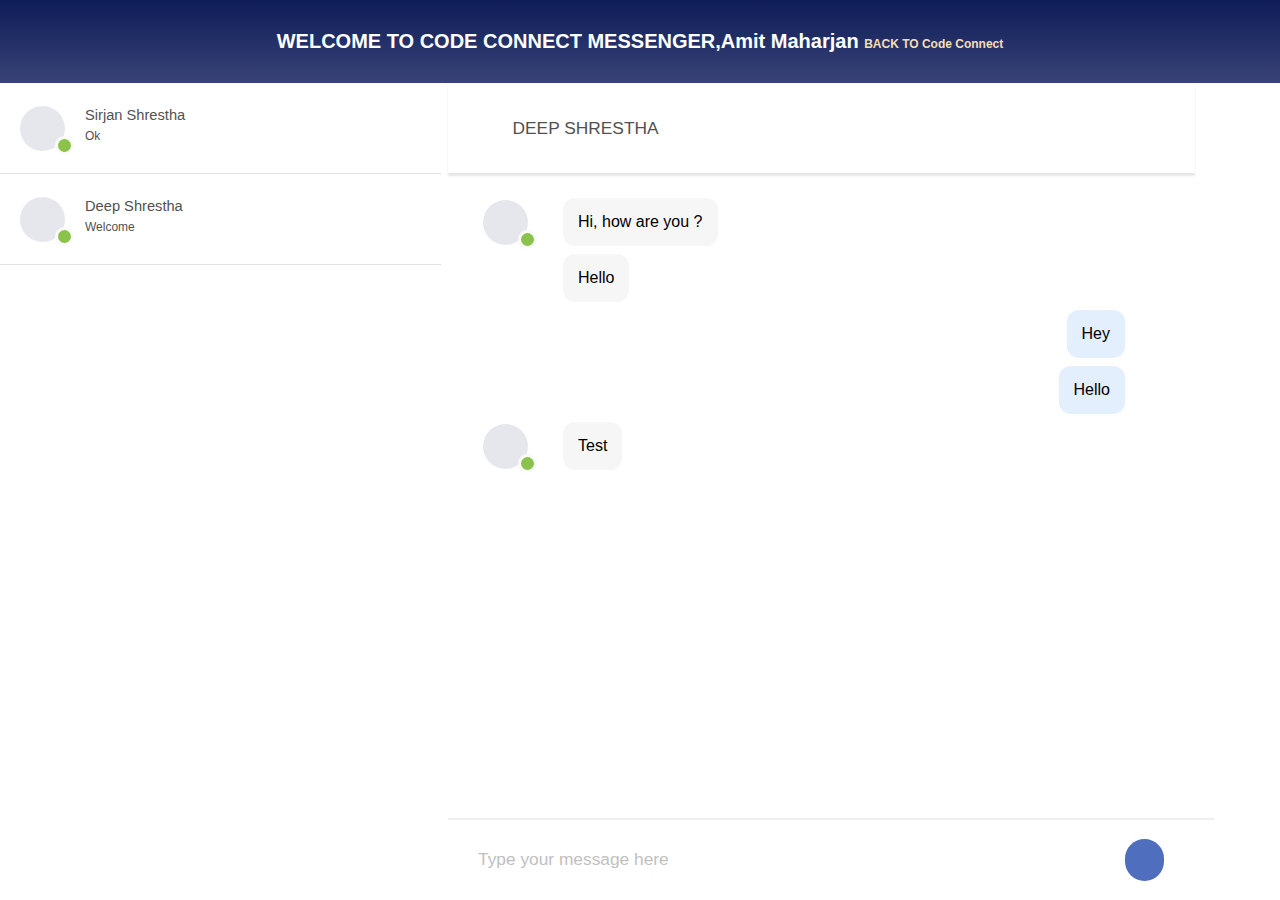
==== messenger/index.html @ 53f703fd "ccm and cc managed" ====
<!DOCTYPE html>
<!-- saved from url=(0022)http://localhost:3000/ -->
<html lang="en">
  <head>
    <meta http-equiv="Content-Type" content="text/html; charset=UTF-8" />

    <link rel="icon" href="http://localhost:3000/favicon.ico" />
    <meta name="viewport" content="width=device-width, initial-scale=1" />
    <meta name="theme-color" content="#000000" />
    <meta
      name="description"
      content="Web site created using create-react-app"
    />
    <link rel="apple-touch-icon" href="http://localhost:3000/logo192.png" />
    <link
      rel="stylesheet"
      href="./Code Connect Messenger_files/font-awesome.min.css"
    />
    <link rel="stylesheet" href="./Code Connect Messenger_files/css" />

    <link rel="stylesheet" href="./Code Connect Messenger_files/style.css" />
    <title>Code Connect Messenger</title>
    <script
      defer=""
      src="./Code Connect Messenger_files/bundle.js.download"
    ></script>
    <style>
      body {
        margin: 0;
        font-family: -apple-system, BlinkMacSystemFont, "Segoe UI", "Roboto",
          "Oxygen", "Ubuntu", "Cantarell", "Fira Sans", "Droid Sans",
          "Helvetica Neue", sans-serif;
        -webkit-font-smoothing: antialiased;
        -moz-osx-font-smoothing: grayscale;
      }

      code {
        font-family: source-code-pro, Menlo, Monaco, Consolas, "Courier New",
          monospace;
      }
    </style>
  </head>
  <body data-new-gr-c-s-check-loaded="14.1120.0" data-gr-ext-installed="">
    <noscript>You need to enable JavaScript to run this app.</noscript>
    <div id="root">
      <div class="container">
        <h1 class="header-text">
          WELCOME TO CODE CONNECT MESSENGER,Amit Maharjan
          <a href="http://localhost/codeconnect">BACK TO Code Connect</a>
        </h1>
        <div class="row">
          <section class="discussions">
            <div class="discussion message-active">
              <div
                class="photo"
                style="
                  background-image: url('https://images.unsplash.com/photo-1438761681033-6461ffad8d80?ixid=MnwxMjA3fDB8MHxwaG90by1wYWdlfHx8fGVufDB8fHx8&amp;ixlib=rb-1.2.1&amp;auto=format&amp;fit=crop&amp;w=1050&amp;q=80');
                "
              >
                <div class="online"></div>
              </div>
              <div class="desc-contact">
                <p class="name">Sirjan Shrestha</p>
                <p class="message">Ok</p>
              </div>
            </div>
            <div class="discussion message-active">
              <div
                class="photo"
                style="
                  background-image: url('https://images.unsplash.com/photo-1438761681033-6461ffad8d80?ixid=MnwxMjA3fDB8MHxwaG90by1wYWdlfHx8fGVufDB8fHx8&amp;ixlib=rb-1.2.1&amp;auto=format&amp;fit=crop&amp;w=1050&amp;q=80');
                "
              >
                <div class="online"></div>
              </div>
              <div class="desc-contact">
                <p class="name">Deep Shrestha</p>
                <p class="message">Welcome</p>
              </div>
            </div>
          </section>
          <section class="chat">
            <div class="header-chat">
              <i class="icon fa fa-user-o" aria-hidden="true"></i>
              <p class="name">Deep shrestha</p>
              <i
                class="icon clickable fa fa-ellipsis-h right"
                aria-hidden="true"
              ></i>
            </div>
            <div class="messages-chat">
              <div class="message">
                <div
                  class="photo"
                  style="
                    background-image: url('https://images.unsplash.com/photo-1438761681033-6461ffad8d80?ixid=MnwxMjA3fDB8MHxwaG90by1wYWdlfHx8fGVufDB8fHx8&amp;ixlib=rb-1.2.1&amp;auto=format&amp;fit=crop&amp;w=1050&amp;q=80');
                  "
                >
                  <div class="online"></div>
                </div>
                <p class="text">Hi, how are you ?</p>
              </div>
              <div class="message text-only">
                <p class="text">
                  Hello
                </p>
              </div>
              <div class="message text-only">
                <div class="response">
                  <p class="text">Hey</p>
                </div>
              </div>
              <div class="message text-only">
                <div class="response">
                  <p class="text">Hello</p>
                </div>
              </div>
              <div class="message">
                <div
                  class="photo"
                  style="
                    background-image: url('https://images.unsplash.com/photo-1438761681033-6461ffad8d80?ixid=MnwxMjA3fDB8MHxwaG90by1wYWdlfHx8fGVufDB8fHx8&amp;ixlib=rb-1.2.1&amp;auto=format&amp;fit=crop&amp;w=1050&amp;q=80');
                  "
                >
                  <div class="online"></div>
                </div>
                <p class="text">Test</p>
              </div>
            </div>
            <div class="footer-chat">
              <input
                type="text"
                class="write-message"
                placeholder="Type your message here"
              /><i
                class="icon send fa fa-paper-plane-o clickable"
                aria-hidden="true"
              ></i>
            </div>
          </section>
        </div>
      </div>
    </div>
  </body>
</html>
---- messenger/Code Connect Messenger_files/style.css ----
body {
    font-family: Montserrat;
    background-color: #ffffff;
    margin: 0;
  }
  .header-text{
    text-align: center;
    padding: 30px;
    margin: 0;
    color: white;
    font-size: 20px;
    background:linear-gradient(180deg, #0E1C58 0%, rgba(1, 14, 80, 0.78) 100%); ;
  }
  .header-text a{
    text-decoration: none;
    color: wheat;
    font-size: 12px;
  }
  .container {
    padding:0;
    margin: 0;
    background-color: #FFF; 
    width: 100%;
    height: 100%;
  }
  
  .row{
    display: flex;
    flex-direction: row;
    height: 100%;
  }
  
  /* === CONVERSATIONS === */
  
  .discussions {
    width: 35%;
    height: 88vh;
    overflow: auto;
    background-color: white;
    display: inline-block;
  }
  /* SCROLL */
  /* Styling for WebKit-based browsers */
.discussions::-webkit-scrollbar {
    width: 8px;
  }
  
  .discussions::-webkit-scrollbar-track {
    background-color: #e7ebff;
  }
  
  .discussions::-webkit-scrollbar-thumb {
    background-color: #8fa2fc;
    border-radius: 4px;
  }
  
  .discussions::-webkit-scrollbar-thumb:hover {
    background-color: #4A6BCC;
  }
  /* SCROLL */
  .discussions .discussion {
    width: 100%;
    height: 90px;
    background-color: #e7ebff;
    border-bottom: solid 1px #E0E0E0;
    display:flex;
    align-items: center;
    cursor: pointer;
  }
  
  .discussions .search {
    display:flex;
    align-items: center;
    justify-content: center;
    color: #E0E0E0;
  }
  
  .discussions .search .searchbar {
    height: 40px;
    background-color: #FFF;
    width: 70%;
    padding: 0 20px;
    border-radius: 50px;
    border: 1px solid #EEEEEE;
    display:flex;
    align-items: center;
    cursor: pointer;
  }
  
  .discussions .search .searchbar input {
    margin-left: 15px;
    height:38px;
    width:100%;
    border:none;
    font-family: 'Montserrat', sans-serif;;
  }
  
  .discussions .search .searchbar *::-webkit-input-placeholder {
      color: #E0E0E0;
  }
  .discussions .search .searchbar input *:-moz-placeholder {
      color: #E0E0E0;
  }
  .discussions .search .searchbar input *::-moz-placeholder {
      color: #E0E0E0;
  }
  .discussions .search .searchbar input *:-ms-input-placeholder {
      color: #E0E0E0;
  }
  
  .discussions .message-active {
    width: 98.5%;
    height: 90px;
    background-color: #FFF;
    border-bottom: solid 1px #E0E0E0;
  }
  
  .discussions .discussion .photo {
      margin-left:20px;
      display: block;
      width: 45px;
      height: 45px;
      background: #E6E7ED;
      -moz-border-radius: 50px;
      -webkit-border-radius: 50px;
      background-position: center;
      background-size: cover;
      background-repeat: no-repeat;
  }
  
  .online {
    position: relative;
    top: 30px;
    left: 35px;
    width: 13px;
    height: 13px;
    background-color: #8BC34A;
    border-radius: 13px;
    border: 3px solid #FAFAFA;
  }
  
  .desc-contact {
    height: 43px;
    width:50%;
    white-space: nowrap;
    overflow: hidden;
    text-overflow: ellipsis;
  }
  
  .discussions .discussion .name {
    margin: 0 0 0 20px;
    font-family:'Montserrat', sans-serif;
    font-size: 11pt;
    color:#515151;
  }
  
  .discussions .discussion .message {
    margin: 6px 0 0 20px;
    font-family:'Montserrat', sans-serif;
    font-size: 9pt;
    color:#515151;
  }
  
  .timer {
    margin-left: 15%;
    font-family:'Open Sans', sans-serif;
    font-size: 11px;
    padding: 3px 8px;
    color: #BBB;
    background-color: #FFF;
    border: 1px solid #E5E5E5;
    border-radius: 15px;
  }
  
  .chat {
    width: calc(65% - 85px);
  }
  
  .header-chat {
    background-color: #FFF;
    height: 90px;
    box-shadow: 0px 3px 2px rgba(0,0,0,0.100);
    display:flex;
    align-items: center;
  }
  
  .chat .header-chat .icon {
    margin-left: 30px;
    color:#515151;
    font-size: 14pt;
  }
  
  .chat .header-chat .name {
    margin: 0 0 0 20px;
    text-transform: uppercase;
    font-family:'Montserrat', sans-serif;
    font-size: 13pt;
    color:#515151;
  }
  
  .chat .header-chat .right {
    position: absolute;
    right: 40px;
  }
  
  .chat .messages-chat {
    padding: 25px 35px;
  }
  
  .chat .messages-chat .message {
    display:flex;
    align-items: center;
    margin-bottom: 8px;
  }
  
  .chat .messages-chat .message .photo {
      display: block;
      width: 45px;
      height: 45px;
      background: #E6E7ED;
      -moz-border-radius: 50px;
      -webkit-border-radius: 50px;
      background-position: center;
      background-size: cover;
      background-repeat: no-repeat;
  }
  
  .chat .messages-chat .text {
    margin: 0 35px;
    background-color: #f6f6f6;
    padding: 15px;
    border-radius: 12px;
  }
  
  .text-only {
    margin-left: 45px;
  }
  
  .time {
    font-size: 10px;
    color:lightgrey;
    margin-bottom:10px;
    margin-left: 85px;
  }
  
  .response-time {
    float: right;
    margin-right: 40px !important;
  }
  
  .response {
    float: right;
    margin-right: 0px !important;
    margin-left:auto; /* flexbox alignment rule */
  }
  
  .response .text {
    background-color: #e3effd !important;
  }
  
  .footer-chat {
    width: calc(65% - 66px);
    height: 80px;
    display:flex;
    align-items: center;
    position:absolute;
    bottom: 0;
    background-color: transparent;
    border-top: 2px solid #EEE;
    
  }
  
  .chat .footer-chat .icon {
    margin-left: 30px;
    color:#C0C0C0;
    font-size: 14pt;
  }
  
  .chat .footer-chat .send {
    color:#fff;
    background-color: #4f6ebd;
    position: absolute;
    right: 50px;
    padding: 12px 12px 12px 12px;
    border-radius: 50px;
    font-size: 14pt;
  }
  
  .chat .footer-chat .name {
    margin: 0 0 0 20px;
    text-transform: uppercase;
    font-family:'Montserrat', sans-serif;
    font-size: 13pt;
    color:#515151;
  }
  
  .chat .footer-chat .right {
    position: absolute;
    right: 40px;
  }
  
  .write-message {
    border:none !important;
    width:60%;
    height: 50px;
    margin-left: 20px;
    padding: 10px;
  }
  
  .footer-chat *::-webkit-input-placeholder {
    color: #C0C0C0;
    font-size: 13pt;
  }
  .footer-chat input *:-moz-placeholder {
    color: #C0C0C0;
    font-size: 13pt;
  }
  .footer-chat input *::-moz-placeholder {
    color: #C0C0C0;
    font-size: 13pt;
    margin-left:5px;
  }
  .footer-chat input *:-ms-input-placeholder {
    color: #C0C0C0;
    font-size: 13pt;
  }
  
  .clickable {
    cursor: pointer;
  }
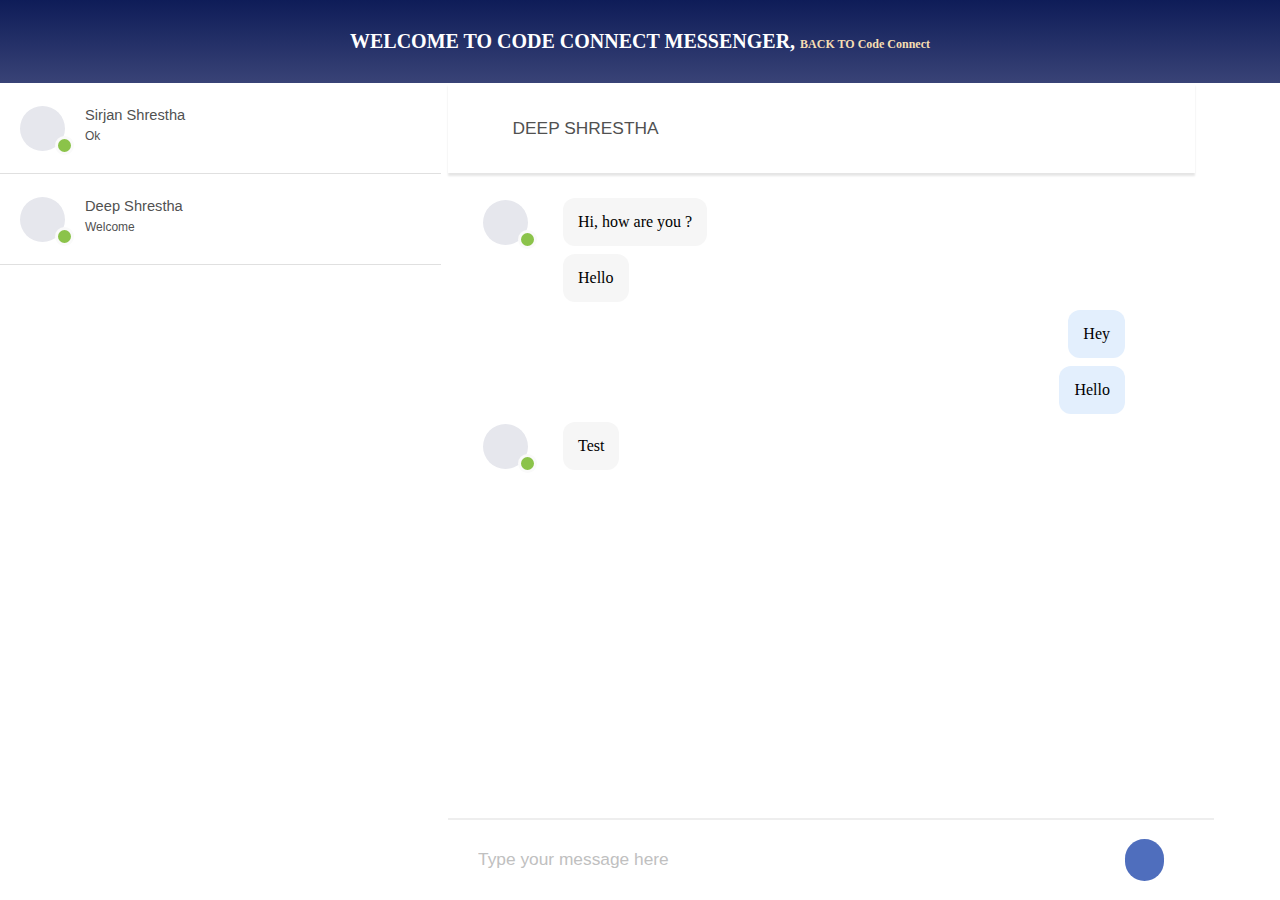
==== commit db1db32a: "messenger" ====
--- a/messenger/index.html
+++ b/messenger/index.html
@@ -1,12 +1,7 @@
 <!DOCTYPE html>
-<!-- saved from url=(0022)http://localhost:3000/ -->
 <html lang="en">
   <head>
     <meta http-equiv="Content-Type" content="text/html; charset=UTF-8" />
-
-    <link rel="icon" href="http://localhost:3000/favicon.ico" />
-    <meta name="viewport" content="width=device-width, initial-scale=1" />
-    <meta name="theme-color" content="#000000" />
     <meta
       name="description"
       content="Web site created using create-react-app"
@@ -24,20 +19,6 @@
       defer=""
       src="./Code Connect Messenger_files/bundle.js.download"
     ></script>
-    <style>
-      body {
-        margin: 0;
-        font-family: -apple-system, BlinkMacSystemFont, "Segoe UI", "Roboto",
-          "Oxygen", "Ubuntu", "Cantarell", "Fira Sans", "Droid Sans",
-          "Helvetica Neue", sans-serif;
-        -webkit-font-smoothing: antialiased;
-        -moz-osx-font-smoothing: grayscale;
-      }
-
-      code {
-        font-family: source-code-pro, Menlo, Monaco, Consolas, "Courier New",
-          monospace;
-      }
     </style>
   </head>
   <body data-new-gr-c-s-check-loaded="14.1120.0" data-gr-ext-installed="">
@@ -45,7 +26,7 @@
     <div id="root">
       <div class="container">
         <h1 class="header-text">
-          WELCOME TO CODE CONNECT MESSENGER,Amit Maharjan
+          WELCOME TO CODE CONNECT MESSENGER,
           <a href="http://localhost/codeconnect">BACK TO Code Connect</a>
         </h1>
         <div class="row">
